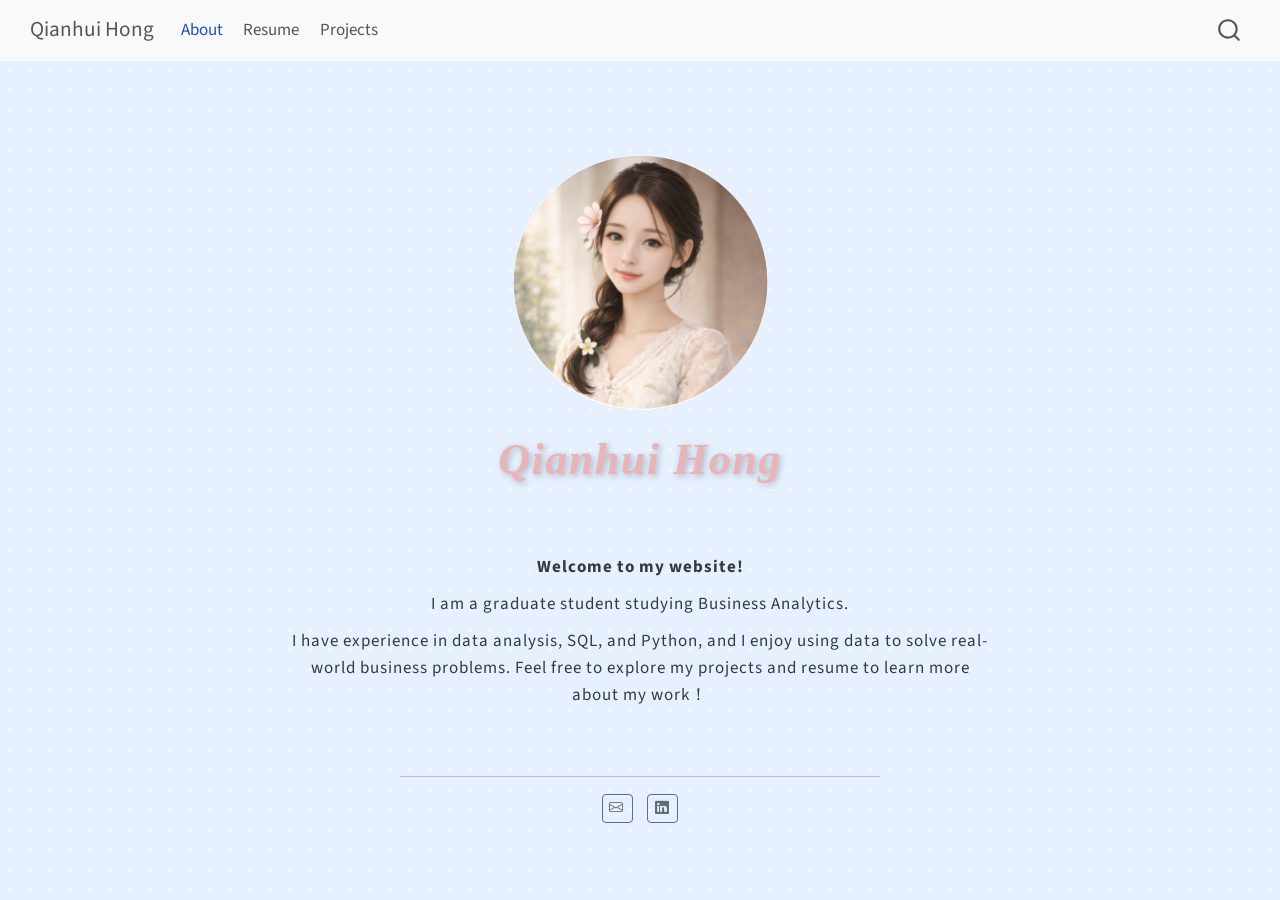
==== my website/docs/index.html @ 15caa0e6 "Add files via upload" ====
<!DOCTYPE html>
<html xmlns="http://www.w3.org/1999/xhtml" lang="en" xml:lang="en"><head>

<meta charset="utf-8">
<meta name="generator" content="quarto-1.9.36">

<meta name="viewport" content="width=device-width, initial-scale=1.0, user-scalable=yes">


<title>Qianhui Hong</title>
<style>
/* Default styles provided by pandoc.
** See https://pandoc.org/MANUAL.html#variables-for-html for config info.
*/
code{white-space: pre-wrap;}
span.smallcaps{font-variant: small-caps;}
div.columns{display: flex; gap: min(4vw, 1.5em);}
div.column{flex: auto; overflow-x: auto;}
div.hanging-indent{margin-left: 1.5em; text-indent: -1.5em;}
ul.task-list{list-style: none;}
ul.task-list li input[type="checkbox"] {
  width: 0.8em;
  margin: 0 0.8em 0.2em -1em; /* quarto-specific, see https://github.com/quarto-dev/quarto-cli/issues/4556 */ 
  vertical-align: middle;
}
</style>


<script src="site_libs/quarto-nav/quarto-nav.js"></script>
<script src="site_libs/quarto-nav/headroom.min.js"></script>
<script src="site_libs/clipboard/clipboard.min.js"></script>
<script src="site_libs/quarto-search/autocomplete.umd.js"></script>
<script src="site_libs/quarto-search/fuse.min.js"></script>
<script src="site_libs/quarto-search/quarto-search.js"></script>
<meta name="quarto:offset" content="./">
<script src="site_libs/quarto-html/quarto.js" type="module"></script>
<script src="site_libs/quarto-html/tabsets/tabsets.js" type="module"></script>
<script src="site_libs/quarto-html/popper.min.js"></script>
<script src="site_libs/quarto-html/tippy.umd.min.js"></script>
<link href="site_libs/quarto-html/tippy.css" rel="stylesheet">
<link href="site_libs/quarto-html/quarto-syntax-highlighting-845c23b38eaddc0f92fda52bfe77a8c8.css" rel="stylesheet" id="quarto-text-highlighting-styles">
<script src="site_libs/bootstrap/bootstrap.min.js"></script>
<link href="site_libs/bootstrap/bootstrap-icons.css" rel="stylesheet">
<link href="site_libs/bootstrap/bootstrap-158031087360bce0ff56dc785ce39e06.min.css" rel="stylesheet" append-hash="true" id="quarto-bootstrap" data-mode="light">
<script id="quarto-search-options" type="application/json">{
  "location": "navbar",
  "copy-button": false,
  "collapse-after": 3,
  "panel-placement": "end",
  "type": "overlay",
  "limit": 50,
  "keyboard-shortcut": [
    "f",
    "/",
    "s"
  ],
  "show-item-context": false,
  "language": {
    "search-no-results-text": "No results",
    "search-matching-documents-text": "matching documents",
    "search-copy-link-title": "Copy link to search",
    "search-hide-matches-text": "Hide additional matches",
    "search-more-match-text": "more match in this document",
    "search-more-matches-text": "more matches in this document",
    "search-clear-button-title": "Clear",
    "search-text-placeholder": "",
    "search-detached-cancel-button-title": "Cancel",
    "search-submit-button-title": "Submit",
    "search-label": "Search"
  }
}</script>


<link rel="stylesheet" href="styles.css">
</head>

<body class="nav-fixed fullcontent quarto-light">

<div id="quarto-search-results"></div>
  <header id="quarto-header" class="headroom fixed-top">
    <nav class="navbar navbar-expand-lg " data-bs-theme="dark">
      <div class="navbar-container container-fluid">
      <div class="navbar-brand-container mx-auto">
    <a class="navbar-brand" href="./index.html">
    <span class="navbar-title">Qianhui Hong</span>
    </a>
  </div>
            <div id="quarto-search" class="" title="Search"></div>
          <button class="navbar-toggler" type="button" data-bs-toggle="collapse" data-bs-target="#navbarCollapse" aria-controls="navbarCollapse" role="menu" aria-expanded="false" aria-label="Toggle navigation" onclick="if (window.quartoToggleHeadroom) { window.quartoToggleHeadroom(); }">
  <span class="navbar-toggler-icon"></span>
</button>
          <div class="collapse navbar-collapse" id="navbarCollapse">
            <ul class="navbar-nav navbar-nav-scroll me-auto">
  <li class="nav-item">
    <a class="nav-link active" href="./index.html" aria-current="page"> 
<span class="menu-text">About</span></a>
  </li>  
  <li class="nav-item">
    <a class="nav-link" href="./resume.html"> 
<span class="menu-text">Resume</span></a>
  </li>  
  <li class="nav-item">
    <a class="nav-link" href="./projects.html"> 
<span class="menu-text">Projects</span></a>
  </li>  
</ul>
          </div> <!-- /navcollapse -->
            <div class="quarto-navbar-tools">
</div>
      </div> <!-- /container-fluid -->
    </nav>
</header>
<!-- content -->
<div id="quarto-content" class="quarto-container page-columns page-rows-contents page-layout-article page-navbar">
<!-- sidebar -->
<!-- margin-sidebar -->
    
<!-- main -->
<div class="quarto-about-jolla">
  <img src="files/profile.jpg" class="about-image
  round " style="height: 15em; width: 15em;">
 <header id="title-block-header" class="quarto-title-block default">
<div class="quarto-title">
<h1 class="title">Qianhui Hong</h1>
</div>
<div class="quarto-title-meta">
  </div>
</header><main class="content" id="quarto-document-content">
<p><strong>Welcome to my website!</strong></p>
<p>I am a graduate student studying Business Analytics.</p>
<p>I have experience in data analysis, SQL, and Python, and I enjoy using data to solve real-world business problems. Feel free to explore my projects and resume to learn more about my work！</p>


</main> 
  <hr class="about-sep">
   <div class="about-links">
  <a href="mailto:q2hong@ucsd.edu" class="about-link" rel="" target="">
    <i class="bi bi-envelope"></i>
     <span class="about-link-text"></span>
  </a>
  <a href="https://www.linkedin.com/in/qianhui-hong-27161923a/" class="about-link" rel="" target="">
    <i class="bi bi-linkedin"></i>
     <span class="about-link-text"></span>
  </a>
</div>
</div>
 <!-- /main -->
<script id="quarto-html-after-body" type="application/javascript">
  window.document.addEventListener("DOMContentLoaded", function (event) {
    const isCodeAnnotation = (el) => {
      for (const clz of el.classList) {
        if (clz.startsWith('code-annotation-')) {                     
          return true;
        }
      }
      return false;
    }
    const onCopySuccess = function(e) {
      // button target
      const button = e.trigger;
      // don't keep focus
      button.blur();
      // flash "checked"
      button.classList.add('code-copy-button-checked');
      var currentTitle = button.getAttribute("title");
      button.setAttribute("title", "Copied!");
      let tooltip;
      if (window.bootstrap) {
        button.setAttribute("data-bs-toggle", "tooltip");
        button.setAttribute("data-bs-placement", "left");
        button.setAttribute("data-bs-title", "Copied!");
        tooltip = new bootstrap.Tooltip(button, 
          { trigger: "manual", 
            customClass: "code-copy-button-tooltip",
            offset: [0, -8]});
        tooltip.show();    
      }
      setTimeout(function() {
        if (tooltip) {
          tooltip.hide();
          button.removeAttribute("data-bs-title");
          button.removeAttribute("data-bs-toggle");
          button.removeAttribute("data-bs-placement");
        }
        button.setAttribute("title", currentTitle);
        button.classList.remove('code-copy-button-checked');
      }, 1000);
      // clear code selection
      e.clearSelection();
    }
    const getTextToCopy = function(trigger) {
      const outerScaffold = trigger.parentElement.cloneNode(true);
      const codeEl = outerScaffold.querySelector('code');
      for (const childEl of codeEl.children) {
        if (isCodeAnnotation(childEl)) {
          childEl.remove();
        }
      }
      return codeEl.innerText;
    }
    const clipboard = new window.ClipboardJS('.code-copy-button:not([data-in-quarto-modal])', {
      text: getTextToCopy
    });
    clipboard.on('success', onCopySuccess);
    if (window.document.getElementById('quarto-embedded-source-code-modal')) {
      const clipboardModal = new window.ClipboardJS('.code-copy-button[data-in-quarto-modal]', {
        text: getTextToCopy,
        container: window.document.getElementById('quarto-embedded-source-code-modal')
      });
      clipboardModal.on('success', onCopySuccess);
    }
      var localhostRegex = new RegExp(/^(?:http|https):\/\/localhost\:?[0-9]*\//);
      var mailtoRegex = new RegExp(/^mailto:/);
        var filterRegex = new RegExp('/' + window.location.host + '/');
      var isInternal = (href) => {
          return filterRegex.test(href) || localhostRegex.test(href) || mailtoRegex.test(href);
      }
      // Inspect non-navigation links and adorn them if external
     var links = window.document.querySelectorAll('a[href]:not(.nav-link):not(.navbar-brand):not(.toc-action):not(.sidebar-link):not(.sidebar-item-toggle):not(.pagination-link):not(.no-external):not([aria-hidden]):not(.dropdown-item):not(.quarto-navigation-tool):not(.about-link)');
      for (var i=0; i<links.length; i++) {
        const link = links[i];
        if (!isInternal(link.href)) {
          // undo the damage that might have been done by quarto-nav.js in the case of
          // links that we want to consider external
          if (link.dataset.originalHref !== undefined) {
            link.href = link.dataset.originalHref;
          }
        }
      }
    function tippyHover(el, contentFn, onTriggerFn, onUntriggerFn) {
      const config = {
        allowHTML: true,
        maxWidth: 500,
        delay: 100,
        arrow: false,
        appendTo: function(el) {
            return el.parentElement;
        },
        interactive: true,
        interactiveBorder: 10,
        theme: 'quarto',
        placement: 'bottom-start',
      };
      if (contentFn) {
        config.content = contentFn;
      }
      if (onTriggerFn) {
        config.onTrigger = onTriggerFn;
      }
      if (onUntriggerFn) {
        config.onUntrigger = onUntriggerFn;
      }
      window.tippy(el, config); 
    }
    const noterefs = window.document.querySelectorAll('a[role="doc-noteref"]');
    for (var i=0; i<noterefs.length; i++) {
      const ref = noterefs[i];
      tippyHover(ref, function() {
        // use id or data attribute instead here
        let href = ref.getAttribute('data-footnote-href') || ref.getAttribute('href');
        try { href = new URL(href).hash; } catch {}
        const id = href.replace(/^#\/?/, "");
        const note = window.document.getElementById(id);
        if (note) {
          return note.innerHTML;
        } else {
          return "";
        }
      });
    }
    const xrefs = window.document.querySelectorAll('a.quarto-xref');
    const processXRef = (id, note) => {
      // Strip column container classes
      const stripColumnClz = (el) => {
        el.classList.remove("page-full", "page-columns");
        if (el.children) {
          for (const child of el.children) {
            stripColumnClz(child);
          }
        }
      }
      stripColumnClz(note)
      if (id === null || id.startsWith('sec-')) {
        // Special case sections, only their first couple elements
        const container = document.createElement("div");
        if (note.children && note.children.length > 2) {
          container.appendChild(note.children[0].cloneNode(true));
          for (let i = 1; i < note.children.length; i++) {
            const child = note.children[i];
            if (child.tagName === "P" && child.innerText === "") {
              continue;
            } else {
              container.appendChild(child.cloneNode(true));
              break;
            }
          }
          if (window.Quarto?.typesetMath) {
            window.Quarto.typesetMath(container);
          }
          return container.innerHTML
        } else {
          if (window.Quarto?.typesetMath) {
            window.Quarto.typesetMath(note);
          }
          return note.innerHTML;
        }
      } else {
        // Remove any anchor links if they are present
        const anchorLink = note.querySelector('a.anchorjs-link');
        if (anchorLink) {
          anchorLink.remove();
        }
        if (window.Quarto?.typesetMath) {
          window.Quarto.typesetMath(note);
        }
        if (note.classList.contains("callout")) {
          return note.outerHTML;
        } else {
          return note.innerHTML;
        }
      }
    }
    for (var i=0; i<xrefs.length; i++) {
      const xref = xrefs[i];
      tippyHover(xref, undefined, function(instance) {
        instance.disable();
        let url = xref.getAttribute('href');
        let hash = undefined; 
        if (url.startsWith('#')) {
          hash = url;
        } else {
          try { hash = new URL(url).hash; } catch {}
        }
        if (hash) {
          const id = hash.replace(/^#\/?/, "");
          const note = window.document.getElementById(id);
          if (note !== null) {
            try {
              const html = processXRef(id, note.cloneNode(true));
              instance.setContent(html);
            } finally {
              instance.enable();
              instance.show();
            }
          } else {
            // See if we can fetch this
            fetch(url.split('#')[0])
            .then(res => res.text())
            .then(html => {
              const parser = new DOMParser();
              const htmlDoc = parser.parseFromString(html, "text/html");
              const note = htmlDoc.getElementById(id);
              if (note !== null) {
                const html = processXRef(id, note);
                instance.setContent(html);
              } 
            }).finally(() => {
              instance.enable();
              instance.show();
            });
          }
        } else {
          // See if we can fetch a full url (with no hash to target)
          // This is a special case and we should probably do some content thinning / targeting
          fetch(url)
          .then(res => res.text())
          .then(html => {
            const parser = new DOMParser();
            const htmlDoc = parser.parseFromString(html, "text/html");
            const note = htmlDoc.querySelector('main.content');
            if (note !== null) {
              // This should only happen for chapter cross references
              // (since there is no id in the URL)
              // remove the first header
              if (note.children.length > 0 && note.children[0].tagName === "HEADER") {
                note.children[0].remove();
              }
              const html = processXRef(null, note);
              instance.setContent(html);
            } 
          }).finally(() => {
            instance.enable();
            instance.show();
          });
        }
      }, function(instance) {
      });
    }
        let selectedAnnoteEl;
        const selectorForAnnotation = ( cell, annotation) => {
          let cellAttr = 'data-code-cell="' + cell + '"';
          let lineAttr = 'data-code-annotation="' +  annotation + '"';
          const selector = 'span[' + cellAttr + '][' + lineAttr + ']';
          return selector;
        }
        const selectCodeLines = (annoteEl) => {
          const doc = window.document;
          const targetCell = annoteEl.getAttribute("data-target-cell");
          const targetAnnotation = annoteEl.getAttribute("data-target-annotation");
          const annoteSpan = window.document.querySelector(selectorForAnnotation(targetCell, targetAnnotation));
          const lines = annoteSpan.getAttribute("data-code-lines").split(",");
          const lineIds = lines.map((line) => {
            return targetCell + "-" + line;
          })
          let top = null;
          let height = null;
          let parent = null;
          if (lineIds.length > 0) {
              //compute the position of the single el (top and bottom and make a div)
              const el = window.document.getElementById(lineIds[0]);
              top = el.offsetTop;
              height = el.offsetHeight;
              parent = el.parentElement.parentElement;
            if (lineIds.length > 1) {
              const lastEl = window.document.getElementById(lineIds[lineIds.length - 1]);
              const bottom = lastEl.offsetTop + lastEl.offsetHeight;
              height = bottom - top;
            }
            if (top !== null && height !== null && parent !== null) {
              // cook up a div (if necessary) and position it 
              let div = window.document.getElementById("code-annotation-line-highlight");
              if (div === null) {
                div = window.document.createElement("div");
                div.setAttribute("id", "code-annotation-line-highlight");
                div.style.position = 'absolute';
                parent.appendChild(div);
              }
              div.style.top = top - 2 + "px";
              div.style.height = height + 4 + "px";
              div.style.left = 0;
              let gutterDiv = window.document.getElementById("code-annotation-line-highlight-gutter");
              if (gutterDiv === null) {
                gutterDiv = window.document.createElement("div");
                gutterDiv.setAttribute("id", "code-annotation-line-highlight-gutter");
                gutterDiv.style.position = 'absolute';
                const codeCell = window.document.getElementById(targetCell);
                const gutter = codeCell.querySelector('.code-annotation-gutter');
                gutter.appendChild(gutterDiv);
              }
              gutterDiv.style.top = top - 2 + "px";
              gutterDiv.style.height = height + 4 + "px";
            }
            selectedAnnoteEl = annoteEl;
          }
        };
        const unselectCodeLines = () => {
          const elementsIds = ["code-annotation-line-highlight", "code-annotation-line-highlight-gutter"];
          elementsIds.forEach((elId) => {
            const div = window.document.getElementById(elId);
            if (div) {
              div.remove();
            }
          });
          selectedAnnoteEl = undefined;
        };
          // Handle positioning of the toggle
      window.addEventListener(
        "resize",
        throttle(() => {
          elRect = undefined;
          if (selectedAnnoteEl) {
            selectCodeLines(selectedAnnoteEl);
          }
        }, 10)
      );
      function throttle(fn, ms) {
      let throttle = false;
      let timer;
        return (...args) => {
          if(!throttle) { // first call gets through
              fn.apply(this, args);
              throttle = true;
          } else { // all the others get throttled
              if(timer) clearTimeout(timer); // cancel #2
              timer = setTimeout(() => {
                fn.apply(this, args);
                timer = throttle = false;
              }, ms);
          }
        };
      }
        // Attach click handler to the DT
        const annoteDls = window.document.querySelectorAll('dt[data-target-cell]');
        for (const annoteDlNode of annoteDls) {
          annoteDlNode.addEventListener('click', (event) => {
            const clickedEl = event.target;
            if (clickedEl !== selectedAnnoteEl) {
              unselectCodeLines();
              const activeEl = window.document.querySelector('dt[data-target-cell].code-annotation-active');
              if (activeEl) {
                activeEl.classList.remove('code-annotation-active');
              }
              selectCodeLines(clickedEl);
              clickedEl.classList.add('code-annotation-active');
            } else {
              // Unselect the line
              unselectCodeLines();
              clickedEl.classList.remove('code-annotation-active');
            }
          });
        }
    const findCites = (el) => {
      const parentEl = el.parentElement;
      if (parentEl) {
        const cites = parentEl.dataset.cites;
        if (cites) {
          return {
            el,
            cites: cites.split(' ')
          };
        } else {
          return findCites(el.parentElement)
        }
      } else {
        return undefined;
      }
    };
    var bibliorefs = window.document.querySelectorAll('a[role="doc-biblioref"]');
    for (var i=0; i<bibliorefs.length; i++) {
      const ref = bibliorefs[i];
      const citeInfo = findCites(ref);
      if (citeInfo) {
        tippyHover(citeInfo.el, function() {
          var popup = window.document.createElement('div');
          citeInfo.cites.forEach(function(cite) {
            var citeDiv = window.document.createElement('div');
            citeDiv.classList.add('hanging-indent');
            citeDiv.classList.add('csl-entry');
            var biblioDiv = window.document.getElementById('ref-' + cite);
            if (biblioDiv) {
              citeDiv.innerHTML = biblioDiv.innerHTML;
            }
            popup.appendChild(citeDiv);
          });
          return popup.innerHTML;
        });
      }
    }
  });
  </script>
</div> <!-- /content -->




</body></html>
---- my website/docs/site_libs/quarto-html/tippy.css ----
.tippy-box[data-animation=fade][data-state=hidden]{opacity:0}[data-tippy-root]{max-width:calc(100vw - 10px)}.tippy-box{position:relative;background-color:#333;color:#fff;border-radius:4px;font-size:14px;line-height:1.4;white-space:normal;outline:0;transition-property:transform,visibility,opacity}.tippy-box[data-placement^=top]>.tippy-arrow{bottom:0}.tippy-box[data-placement^=top]>.tippy-arrow:before{bottom:-7px;left:0;border-width:8px 8px 0;border-top-color:initial;transform-origin:center top}.tippy-box[data-placement^=bottom]>.tippy-arrow{top:0}.tippy-box[data-placement^=bottom]>.tippy-arrow:before{top:-7px;left:0;border-width:0 8px 8px;border-bottom-color:initial;transform-origin:center bottom}.tippy-box[data-placement^=left]>.tippy-arrow{right:0}.tippy-box[data-placement^=left]>.tippy-arrow:before{border-width:8px 0 8px 8px;border-left-color:initial;right:-7px;transform-origin:center left}.tippy-box[data-placement^=right]>.tippy-arrow{left:0}.tippy-box[data-placement^=right]>.tippy-arrow:before{left:-7px;border-width:8px 8px 8px 0;border-right-color:initial;transform-origin:center right}.tippy-box[data-inertia][data-state=visible]{transition-timing-function:cubic-bezier(.54,1.5,.38,1.11)}.tippy-arrow{width:16px;height:16px;color:#333}.tippy-arrow:before{content:"";position:absolute;border-color:transparent;border-style:solid}.tippy-content{position:relative;padding:5px 9px;z-index:1}
---- my website/docs/site_libs/quarto-html/quarto-syntax-highlighting-845c23b38eaddc0f92fda52bfe77a8c8.css ----
/* quarto syntax highlight colors */
:root {
  --quarto-hl-ot-color: #003B4F;
  --quarto-hl-at-color: #657422;
  --quarto-hl-ss-color: #20794D;
  --quarto-hl-an-color: #5E5E5E;
  --quarto-hl-fu-color: #4758AB;
  --quarto-hl-st-color: #20794D;
  --quarto-hl-cf-color: #003B4F;
  --quarto-hl-op-color: #5E5E5E;
  --quarto-hl-er-color: #AD0000;
  --quarto-hl-bn-color: #AD0000;
  --quarto-hl-al-color: #AD0000;
  --quarto-hl-va-color: #111111;
  --quarto-hl-bu-color: inherit;
  --quarto-hl-ex-color: inherit;
  --quarto-hl-pp-color: #AD0000;
  --quarto-hl-in-color: #5E5E5E;
  --quarto-hl-vs-color: #20794D;
  --quarto-hl-wa-color: #5E5E5E;
  --quarto-hl-do-color: #5E5E5E;
  --quarto-hl-im-color: #00769E;
  --quarto-hl-ch-color: #20794D;
  --quarto-hl-dt-color: #AD0000;
  --quarto-hl-fl-color: #AD0000;
  --quarto-hl-co-color: #5E5E5E;
  --quarto-hl-cv-color: #5E5E5E;
  --quarto-hl-cn-color: #8f5902;
  --quarto-hl-sc-color: #5E5E5E;
  --quarto-hl-dv-color: #AD0000;
  --quarto-hl-kw-color: #003B4F;
}

/* other quarto variables */
:root {
  --quarto-font-monospace: SFMono-Regular, Menlo, Monaco, Consolas, "Liberation Mono", "Courier New", monospace;
}

/* syntax highlight based on Pandoc's rules */
pre > code.sourceCode > span {
  color: #003B4F;
}

code.sourceCode > span {
  color: #003B4F;
}

div.sourceCode,
div.sourceCode pre.sourceCode {
  color: #003B4F;
}

/* Normal */
code span {
  color: #003B4F;
}

/* Alert */
code span.al {
  color: #AD0000;
  font-style: inherit;
}

/* Annotation */
code span.an {
  color: #5E5E5E;
  font-style: inherit;
}

/* Attribute */
code span.at {
  color: #657422;
  font-style: inherit;
}

/* BaseN */
code span.bn {
  color: #AD0000;
  font-style: inherit;
}

/* BuiltIn */
code span.bu {
  font-style: inherit;
}

/* ControlFlow */
code span.cf {
  color: #003B4F;
  font-weight: bold;
  font-style: inherit;
}

/* Char */
code span.ch {
  color: #20794D;
  font-style: inherit;
}

/* Constant */
code span.cn {
  color: #8f5902;
  font-style: inherit;
}

/* Comment */
code span.co {
  color: #5E5E5E;
  font-style: inherit;
}

/* CommentVar */
code span.cv {
  color: #5E5E5E;
  font-style: italic;
}

/* Documentation */
code span.do {
  color: #5E5E5E;
  font-style: italic;
}

/* DataType */
code span.dt {
  color: #AD0000;
  font-style: inherit;
}

/* DecVal */
code span.dv {
  color: #AD0000;
  font-style: inherit;
}

/* Error */
code span.er {
  color: #AD0000;
  font-style: inherit;
}

/* Extension */
code span.ex {
  font-style: inherit;
}

/* Float */
code span.fl {
  color: #AD0000;
  font-style: inherit;
}

/* Function */
code span.fu {
  color: #4758AB;
  font-style: inherit;
}

/* Import */
code span.im {
  color: #00769E;
  font-style: inherit;
}

/* Information */
code span.in {
  color: #5E5E5E;
  font-style: inherit;
}

/* Keyword */
code span.kw {
  color: #003B4F;
  font-weight: bold;
  font-style: inherit;
}

/* Operator */
code span.op {
  color: #5E5E5E;
  font-style: inherit;
}

/* Other */
code span.ot {
  color: #003B4F;
  font-style: inherit;
}

/* Preprocessor */
code span.pp {
  color: #AD0000;
  font-style: inherit;
}

/* SpecialChar */
code span.sc {
  color: #5E5E5E;
  font-style: inherit;
}

/* SpecialString */
code span.ss {
  color: #20794D;
  font-style: inherit;
}

/* String */
code span.st {
  color: #20794D;
  font-style: inherit;
}

/* Variable */
code span.va {
  color: #111111;
  font-style: inherit;
}

/* VerbatimString */
code span.vs {
  color: #20794D;
  font-style: inherit;
}

/* Warning */
code span.wa {
  color: #5E5E5E;
  font-style: italic;
}

.prevent-inlining {
  content: "</";
}

/*# sourceMappingURL=ac89f0bb514bba72461919f78549e31c.css.map */
---- my website/docs/styles.css ----
/* css styles */

body {
  background-color: #e6f0ff;

  background-image: radial-gradient(white 1.5px, transparent 1.5px);

  background-size: 20px 20px;
}

h1 {
  font-family: "Georgia", serif;
  font-size: 44px;
  color: #e8b4b8;
  font-style: italic;
  text-align: center;
  letter-spacing: 1.5px;
  text-shadow: 2px 2px 6px rgba(0, 0, 0, 0.25);
}

h2 {
  text-align: center;
  color: #1e3a8a;
}

main {
  max-width: 900px;
  margin: auto;
}

.quarto-grid-item {
  background: white;
  border-radius: 12px;
  padding: 20px;
  box-shadow: 0 6px 15px rgba(0,0,0,0.1);
}

p {
  letter-spacing: 1px;
  line-height: 1.6;
  text-align: center;
  max-width: 700px;
  margin: 10px auto;
}
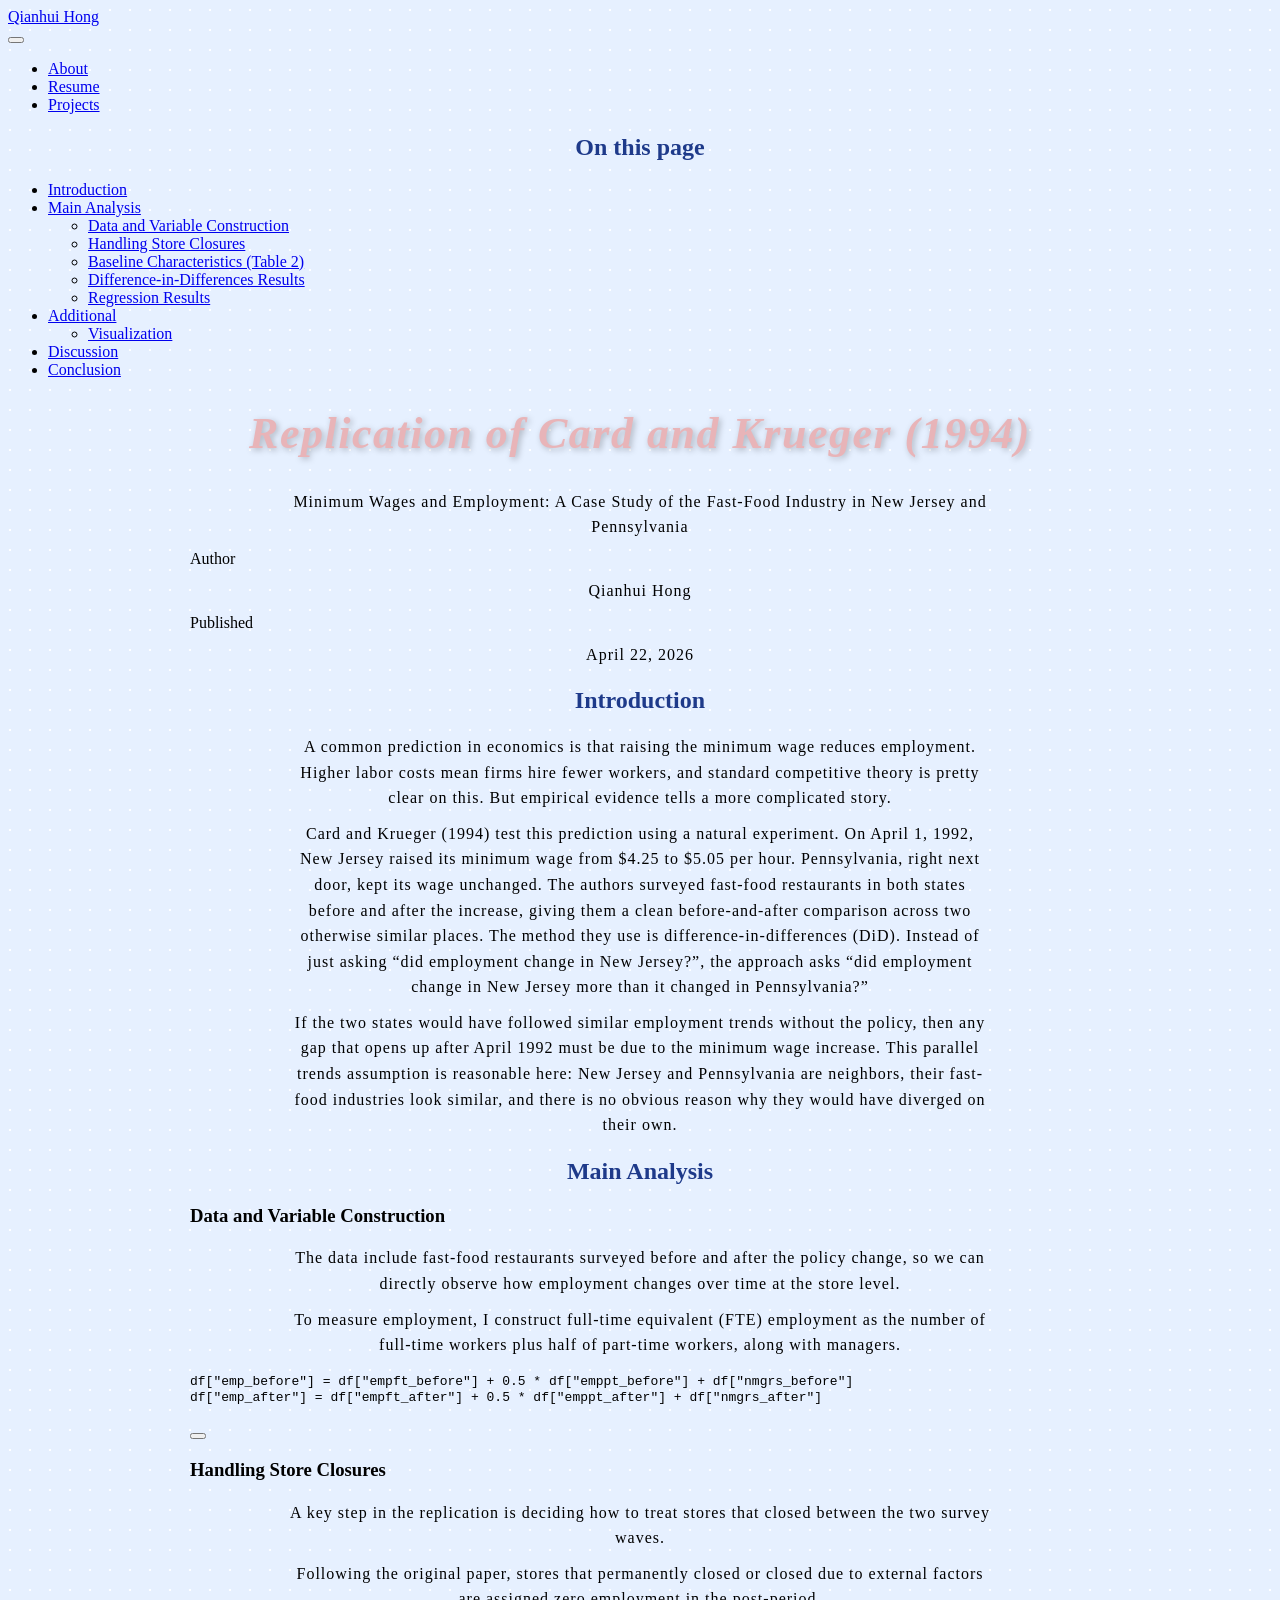
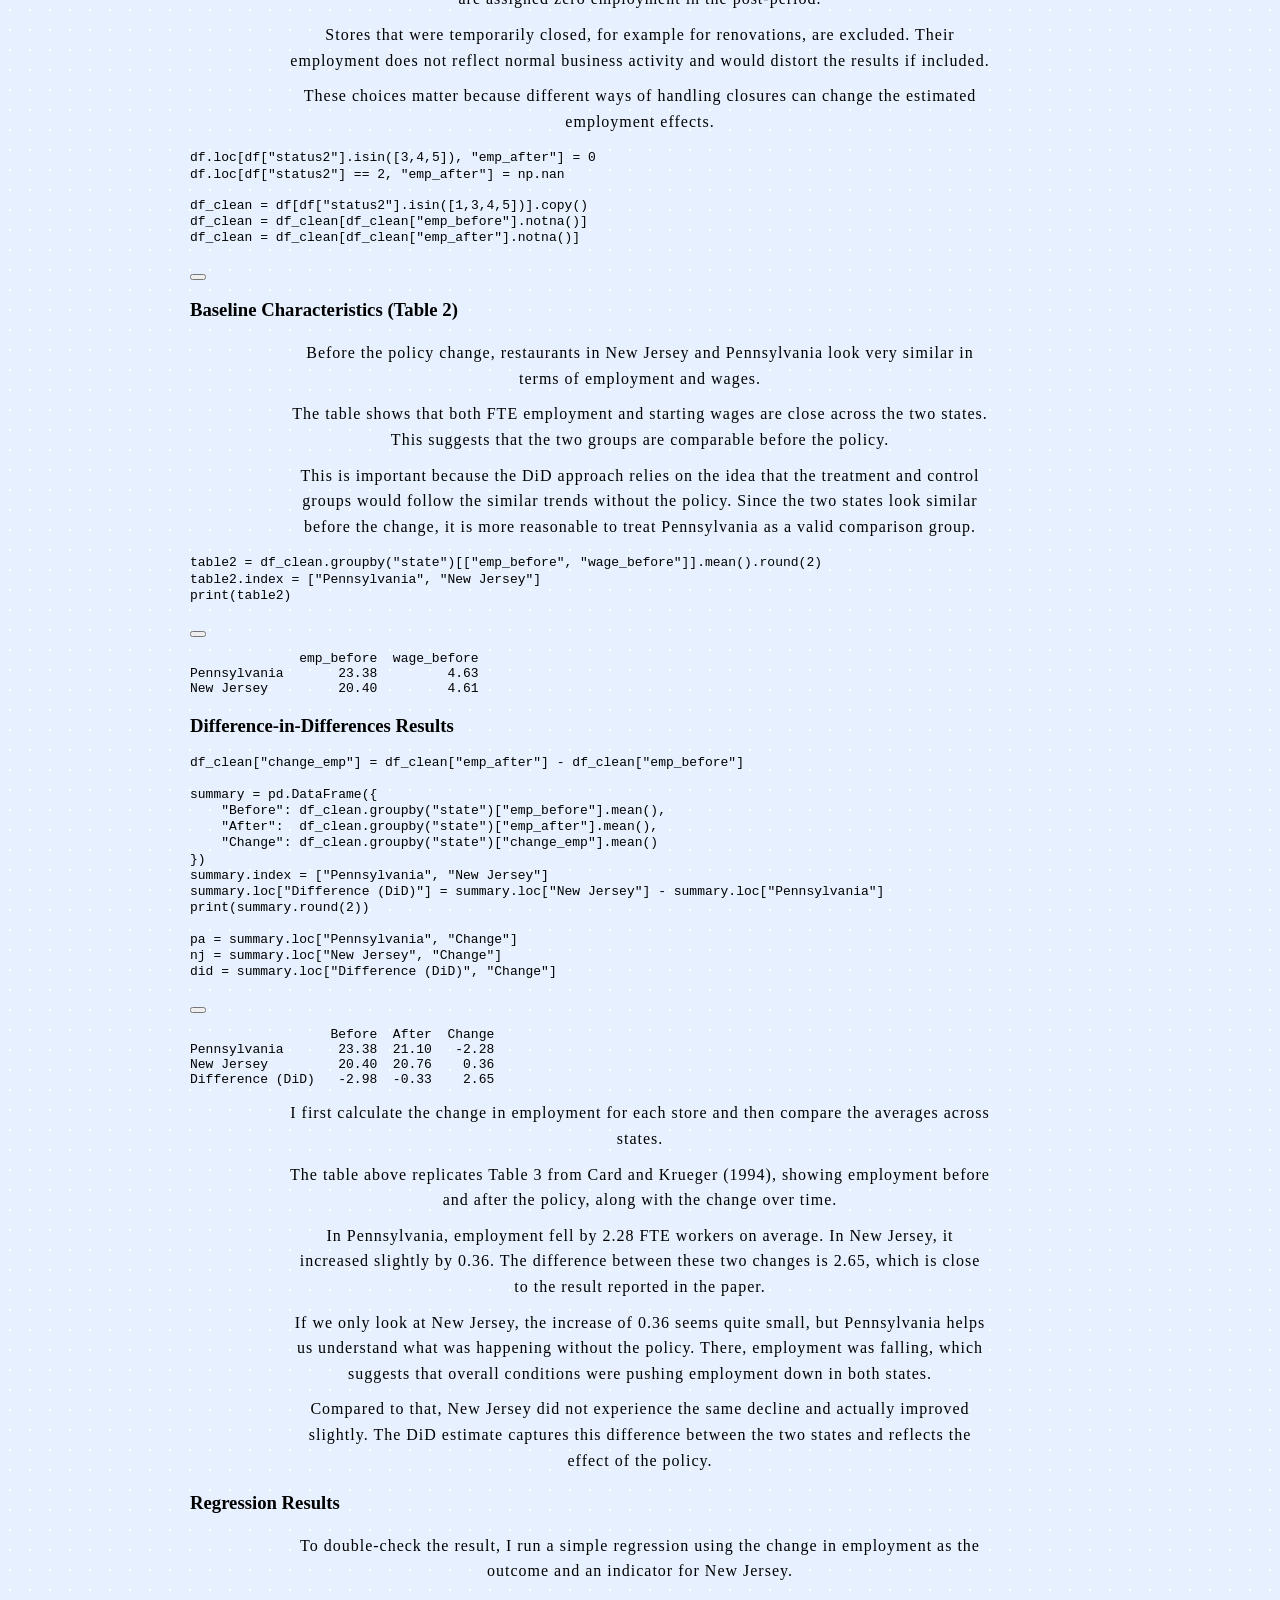
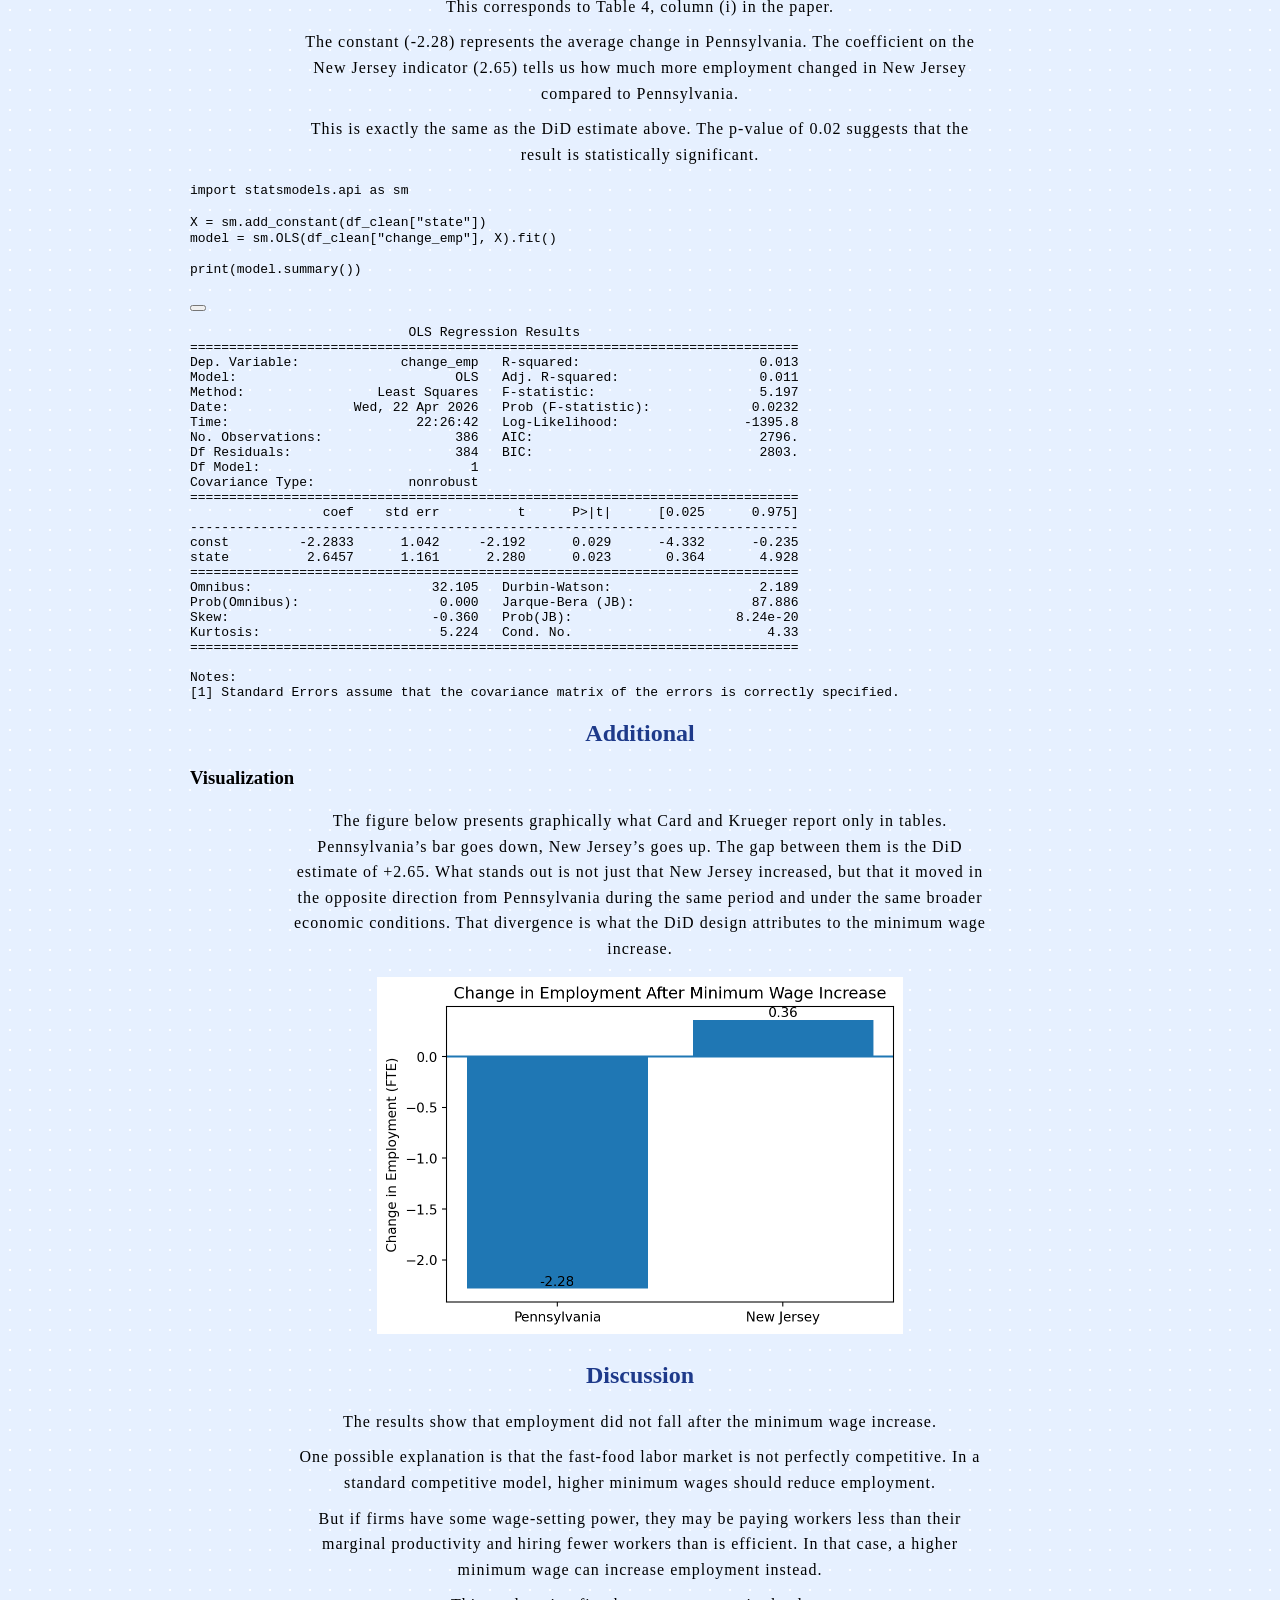
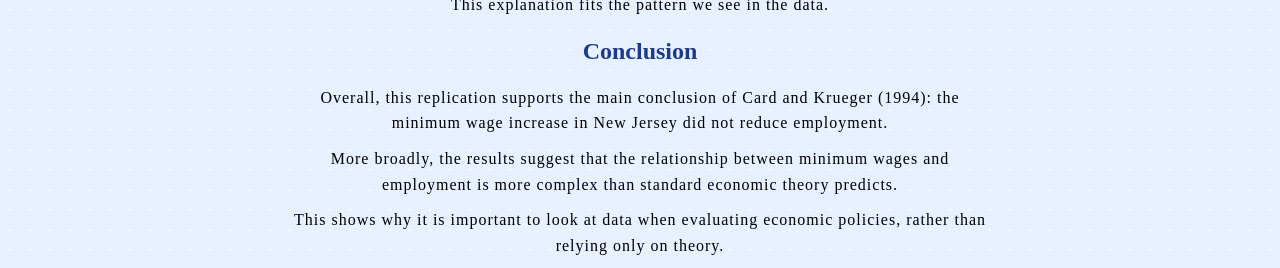
==== commit a86d4288: "Add files via upload" ====
--- a/my website/docs/index.html
+++ b/my website/docs/index.html
@@ -6,8 +6,10 @@
 
 <meta name="viewport" content="width=device-width, initial-scale=1.0, user-scalable=yes">
 
-
-<title>Qianhui Hong</title>
+<meta name="author" content="Qianhui Hong">
+<meta name="dcterms.date" content="2026-04-22">
+
+<title>Replication of Card and Krueger (1994) – Qianhui Hong</title>
 <style>
 /* Default styles provided by pandoc.
 ** See https://pandoc.org/MANUAL.html#variables-for-html for config info.
@@ -23,25 +25,61 @@
   margin: 0 0.8em 0.2em -1em; /* quarto-specific, see https://github.com/quarto-dev/quarto-cli/issues/4556 */ 
   vertical-align: middle;
 }
+/* CSS for syntax highlighting */
+html { -webkit-text-size-adjust: 100%; }
+pre > code.sourceCode { white-space: pre; position: relative; }
+pre > code.sourceCode > span { display: inline-block; line-height: 1.25; }
+pre > code.sourceCode > span:empty { height: 1.2em; }
+.sourceCode { overflow: visible; }
+code.sourceCode > span { color: inherit; text-decoration: inherit; }
+div.sourceCode { margin: 1em 0; }
+pre.sourceCode { margin: 0; }
+@media screen {
+div.sourceCode { overflow: auto; }
+}
+@media print {
+pre > code.sourceCode { white-space: pre-wrap; }
+pre > code.sourceCode > span { text-indent: -5em; padding-left: 5em; }
+}
+pre.numberSource code
+  { counter-reset: source-line 0; }
+pre.numberSource code > span
+  { position: relative; left: -4em; counter-increment: source-line; }
+pre.numberSource code > span > a:first-child::before
+  { content: counter(source-line);
+    position: relative; left: -1em; text-align: right; vertical-align: baseline;
+    border: none; display: inline-block;
+    -webkit-touch-callout: none; -webkit-user-select: none;
+    -khtml-user-select: none; -moz-user-select: none;
+    -ms-user-select: none; user-select: none;
+    padding: 0 4px; width: 4em;
+  }
+pre.numberSource { margin-left: 3em;  padding-left: 4px; }
+div.sourceCode
+  {   }
+@media screen {
+pre > code.sourceCode > span > a:first-child::before { text-decoration: underline; }
+}
 </style>
 
 
-<script src="site_libs/quarto-nav/quarto-nav.js"></script>
-<script src="site_libs/quarto-nav/headroom.min.js"></script>
-<script src="site_libs/clipboard/clipboard.min.js"></script>
-<script src="site_libs/quarto-search/autocomplete.umd.js"></script>
-<script src="site_libs/quarto-search/fuse.min.js"></script>
-<script src="site_libs/quarto-search/quarto-search.js"></script>
-<meta name="quarto:offset" content="./">
-<script src="site_libs/quarto-html/quarto.js" type="module"></script>
-<script src="site_libs/quarto-html/tabsets/tabsets.js" type="module"></script>
-<script src="site_libs/quarto-html/popper.min.js"></script>
-<script src="site_libs/quarto-html/tippy.umd.min.js"></script>
-<link href="site_libs/quarto-html/tippy.css" rel="stylesheet">
-<link href="site_libs/quarto-html/quarto-syntax-highlighting-845c23b38eaddc0f92fda52bfe77a8c8.css" rel="stylesheet" id="quarto-text-highlighting-styles">
-<script src="site_libs/bootstrap/bootstrap.min.js"></script>
-<link href="site_libs/bootstrap/bootstrap-icons.css" rel="stylesheet">
-<link href="site_libs/bootstrap/bootstrap-158031087360bce0ff56dc785ce39e06.min.css" rel="stylesheet" append-hash="true" id="quarto-bootstrap" data-mode="light">
+<script src="../../site_libs/quarto-nav/quarto-nav.js"></script>
+<script src="../../site_libs/quarto-nav/headroom.min.js"></script>
+<script src="../../site_libs/clipboard/clipboard.min.js"></script>
+<script src="../../site_libs/quarto-search/autocomplete.umd.js"></script>
+<script src="../../site_libs/quarto-search/fuse.min.js"></script>
+<script src="../../site_libs/quarto-search/quarto-search.js"></script>
+<meta name="quarto:offset" content="../../">
+<script src="../../site_libs/quarto-html/quarto.js" type="module"></script>
+<script src="../../site_libs/quarto-html/tabsets/tabsets.js" type="module"></script>
+<script src="../../site_libs/quarto-html/popper.min.js"></script>
+<script src="../../site_libs/quarto-html/tippy.umd.min.js"></script>
+<script src="../../site_libs/quarto-html/anchor.min.js"></script>
+<link href="../../site_libs/quarto-html/tippy.css" rel="stylesheet">
+<link href="../../site_libs/quarto-html/quarto-syntax-highlighting-845c23b38eaddc0f92fda52bfe77a8c8.css" rel="stylesheet" id="quarto-text-highlighting-styles">
+<script src="../../site_libs/bootstrap/bootstrap.min.js"></script>
+<link href="../../site_libs/bootstrap/bootstrap-icons.css" rel="stylesheet">
+<link href="../../site_libs/bootstrap/bootstrap-158031087360bce0ff56dc785ce39e06.min.css" rel="stylesheet" append-hash="true" id="quarto-bootstrap" data-mode="light">
 <script id="quarto-search-options" type="application/json">{
   "location": "navbar",
   "copy-button": false,
@@ -71,17 +109,17 @@
 }</script>
 
 
-<link rel="stylesheet" href="styles.css">
+<link rel="stylesheet" href="../../styles.css">
 </head>
 
-<body class="nav-fixed fullcontent quarto-light">
+<body class="nav-fixed quarto-light">
 
 <div id="quarto-search-results"></div>
   <header id="quarto-header" class="headroom fixed-top">
     <nav class="navbar navbar-expand-lg " data-bs-theme="dark">
       <div class="navbar-container container-fluid">
       <div class="navbar-brand-container mx-auto">
-    <a class="navbar-brand" href="./index.html">
+    <a class="navbar-brand" href="../../index.html">
     <span class="navbar-title">Qianhui Hong</span>
     </a>
   </div>
@@ -92,15 +130,15 @@
           <div class="collapse navbar-collapse" id="navbarCollapse">
             <ul class="navbar-nav navbar-nav-scroll me-auto">
   <li class="nav-item">
-    <a class="nav-link active" href="./index.html" aria-current="page"> 
+    <a class="nav-link" href="../../index.html"> 
 <span class="menu-text">About</span></a>
   </li>  
   <li class="nav-item">
-    <a class="nav-link" href="./resume.html"> 
+    <a class="nav-link" href="../../resume.html"> 
 <span class="menu-text">Resume</span></a>
   </li>  
   <li class="nav-item">
-    <a class="nav-link" href="./projects.html"> 
+    <a class="nav-link" href="../../projects.html"> 
 <span class="menu-text">Projects</span></a>
   </li>  
 </ul>
@@ -114,39 +152,227 @@
 <div id="quarto-content" class="quarto-container page-columns page-rows-contents page-layout-article page-navbar">
 <!-- sidebar -->
 <!-- margin-sidebar -->
+    <div id="quarto-margin-sidebar" class="sidebar margin-sidebar">
+        <nav id="TOC" role="doc-toc" class="toc-active">
+    <h2 id="toc-title">On this page</h2>
+   
+  <ul>
+  <li><a href="#introduction" id="toc-introduction" class="nav-link active" data-scroll-target="#introduction">Introduction</a></li>
+  <li><a href="#main-analysis" id="toc-main-analysis" class="nav-link" data-scroll-target="#main-analysis">Main Analysis</a>
+  <ul class="collapse">
+  <li><a href="#data-and-variable-construction" id="toc-data-and-variable-construction" class="nav-link" data-scroll-target="#data-and-variable-construction">Data and Variable Construction</a></li>
+  <li><a href="#handling-store-closures" id="toc-handling-store-closures" class="nav-link" data-scroll-target="#handling-store-closures">Handling Store Closures</a></li>
+  <li><a href="#baseline-characteristics-table-2" id="toc-baseline-characteristics-table-2" class="nav-link" data-scroll-target="#baseline-characteristics-table-2">Baseline Characteristics (Table 2)</a></li>
+  <li><a href="#difference-in-differences-results" id="toc-difference-in-differences-results" class="nav-link" data-scroll-target="#difference-in-differences-results">Difference-in-Differences Results</a></li>
+  <li><a href="#regression-results" id="toc-regression-results" class="nav-link" data-scroll-target="#regression-results">Regression Results</a></li>
+  </ul></li>
+  <li><a href="#additional" id="toc-additional" class="nav-link" data-scroll-target="#additional">Additional</a>
+  <ul class="collapse">
+  <li><a href="#visualization" id="toc-visualization" class="nav-link" data-scroll-target="#visualization">Visualization</a></li>
+  </ul></li>
+  <li><a href="#discussion" id="toc-discussion" class="nav-link" data-scroll-target="#discussion">Discussion</a></li>
+  <li><a href="#conclusion" id="toc-conclusion" class="nav-link" data-scroll-target="#conclusion">Conclusion</a></li>
+  </ul>
+</nav>
+    </div>
+<!-- main -->
+<main class="content" id="quarto-document-content">
+
+<header id="title-block-header" class="quarto-title-block default">
+<div class="quarto-title">
+<h1 class="title">Replication of Card and Krueger (1994)</h1>
+<p class="subtitle lead">Minimum Wages and Employment: A Case Study of the Fast-Food Industry in New Jersey and Pennsylvania</p>
+</div>
+
+
+
+<div class="quarto-title-meta">
+
+    <div>
+    <div class="quarto-title-meta-heading">Author</div>
+    <div class="quarto-title-meta-contents">
+             <p>Qianhui Hong </p>
+          </div>
+  </div>
     
-<!-- main -->
-<div class="quarto-about-jolla">
-  <img src="files/profile.jpg" class="about-image
-  round " style="height: 15em; width: 15em;">
- <header id="title-block-header" class="quarto-title-block default">
-<div class="quarto-title">
-<h1 class="title">Qianhui Hong</h1>
-</div>
-<div class="quarto-title-meta">
+    <div>
+    <div class="quarto-title-meta-heading">Published</div>
+    <div class="quarto-title-meta-contents">
+      <p class="date">April 22, 2026</p>
+    </div>
   </div>
-</header><main class="content" id="quarto-document-content">
-<p><strong>Welcome to my website!</strong></p>
-<p>I am a graduate student studying Business Analytics.</p>
-<p>I have experience in data analysis, SQL, and Python, and I enjoy using data to solve real-world business problems. Feel free to explore my projects and resume to learn more about my work！</p>
-
-
-</main> 
-  <hr class="about-sep">
-   <div class="about-links">
-  <a href="mailto:q2hong@ucsd.edu" class="about-link" rel="" target="">
-    <i class="bi bi-envelope"></i>
-     <span class="about-link-text"></span>
-  </a>
-  <a href="https://www.linkedin.com/in/qianhui-hong-27161923a/" class="about-link" rel="" target="">
-    <i class="bi bi-linkedin"></i>
-     <span class="about-link-text"></span>
-  </a>
-</div>
-</div>
- <!-- /main -->
+  
+    
+  </div>
+  
+
+
+</header>
+
+
+<section id="introduction" class="level2">
+<h2 class="anchored" data-anchor-id="introduction">Introduction</h2>
+<p>A common prediction in economics is that raising the minimum wage reduces employment. Higher labor costs mean firms hire fewer workers, and standard competitive theory is pretty clear on this. But empirical evidence tells a more complicated story.</p>
+<p>Card and Krueger (1994) test this prediction using a natural experiment. On April 1, 1992, New Jersey raised its minimum wage from $4.25 to $5.05 per hour. Pennsylvania, right next door, kept its wage unchanged. The authors surveyed fast-food restaurants in both states before and after the increase, giving them a clean before-and-after comparison across two otherwise similar places. The method they use is difference-in-differences (DiD). Instead of just asking “did employment change in New Jersey?”, the approach asks “did employment change in New Jersey more than it changed in Pennsylvania?”</p>
+<p>If the two states would have followed similar employment trends without the policy, then any gap that opens up after April 1992 must be due to the minimum wage increase. This parallel trends assumption is reasonable here: New Jersey and Pennsylvania are neighbors, their fast-food industries look similar, and there is no obvious reason why they would have diverged on their own.</p>
+</section>
+<section id="main-analysis" class="level2">
+<h2 class="anchored" data-anchor-id="main-analysis">Main Analysis</h2>
+<section id="data-and-variable-construction" class="level3">
+<h3 class="anchored" data-anchor-id="data-and-variable-construction">Data and Variable Construction</h3>
+<p>The data include fast-food restaurants surveyed before and after the policy change, so we can directly observe how employment changes over time at the store level.</p>
+<p>To measure employment, I construct full-time equivalent (FTE) employment as the number of full-time workers plus half of part-time workers, along with managers.</p>
+<div id="88941071" class="cell" data-execution_count="2">
+<div class="code-copy-outer-scaffold"><div class="sourceCode cell-code" id="cb1"><pre class="sourceCode python code-with-copy"><code class="sourceCode python"><span id="cb1-1"><a href="#cb1-1" aria-hidden="true" tabindex="-1"></a>df[<span class="st">"emp_before"</span>] <span class="op">=</span> df[<span class="st">"empft_before"</span>] <span class="op">+</span> <span class="fl">0.5</span> <span class="op">*</span> df[<span class="st">"emppt_before"</span>] <span class="op">+</span> df[<span class="st">"nmgrs_before"</span>]</span>
+<span id="cb1-2"><a href="#cb1-2" aria-hidden="true" tabindex="-1"></a>df[<span class="st">"emp_after"</span>] <span class="op">=</span> df[<span class="st">"empft_after"</span>] <span class="op">+</span> <span class="fl">0.5</span> <span class="op">*</span> df[<span class="st">"emppt_after"</span>] <span class="op">+</span> df[<span class="st">"nmgrs_after"</span>]</span></code></pre></div><button title="Copy to Clipboard" class="code-copy-button"><i class="bi"></i></button></div>
+</div>
+</section>
+<section id="handling-store-closures" class="level3">
+<h3 class="anchored" data-anchor-id="handling-store-closures">Handling Store Closures</h3>
+<p>A key step in the replication is deciding how to treat stores that closed between the two survey waves.</p>
+<p>Following the original paper, stores that permanently closed or closed due to external factors are assigned zero employment in the post-period.</p>
+<p>Stores that were temporarily closed, for example for renovations, are excluded. Their employment does not reflect normal business activity and would distort the results if included.</p>
+<p>These choices matter because different ways of handling closures can change the estimated employment effects.</p>
+<div id="61ea5ebc" class="cell" data-execution_count="3">
+<div class="code-copy-outer-scaffold"><div class="sourceCode cell-code" id="cb2"><pre class="sourceCode python code-with-copy"><code class="sourceCode python"><span id="cb2-1"><a href="#cb2-1" aria-hidden="true" tabindex="-1"></a>df.loc[df[<span class="st">"status2"</span>].isin([<span class="dv">3</span>,<span class="dv">4</span>,<span class="dv">5</span>]), <span class="st">"emp_after"</span>] <span class="op">=</span> <span class="dv">0</span></span>
+<span id="cb2-2"><a href="#cb2-2" aria-hidden="true" tabindex="-1"></a>df.loc[df[<span class="st">"status2"</span>] <span class="op">==</span> <span class="dv">2</span>, <span class="st">"emp_after"</span>] <span class="op">=</span> np.nan</span>
+<span id="cb2-3"><a href="#cb2-3" aria-hidden="true" tabindex="-1"></a></span>
+<span id="cb2-4"><a href="#cb2-4" aria-hidden="true" tabindex="-1"></a>df_clean <span class="op">=</span> df[df[<span class="st">"status2"</span>].isin([<span class="dv">1</span>,<span class="dv">3</span>,<span class="dv">4</span>,<span class="dv">5</span>])].copy()</span>
+<span id="cb2-5"><a href="#cb2-5" aria-hidden="true" tabindex="-1"></a>df_clean <span class="op">=</span> df_clean[df_clean[<span class="st">"emp_before"</span>].notna()]</span>
+<span id="cb2-6"><a href="#cb2-6" aria-hidden="true" tabindex="-1"></a>df_clean <span class="op">=</span> df_clean[df_clean[<span class="st">"emp_after"</span>].notna()]</span></code></pre></div><button title="Copy to Clipboard" class="code-copy-button"><i class="bi"></i></button></div>
+</div>
+</section>
+<section id="baseline-characteristics-table-2" class="level3">
+<h3 class="anchored" data-anchor-id="baseline-characteristics-table-2">Baseline Characteristics (Table 2)</h3>
+<p>Before the policy change, restaurants in New Jersey and Pennsylvania look very similar in terms of employment and wages.</p>
+<p>The table shows that both FTE employment and starting wages are close across the two states. This suggests that the two groups are comparable before the policy.</p>
+<p>This is important because the DiD approach relies on the idea that the treatment and control groups would follow the similar trends without the policy. Since the two states look similar before the change, it is more reasonable to treat Pennsylvania as a valid comparison group.</p>
+<div id="a2599b4a" class="cell" data-execution_count="4">
+<div class="code-copy-outer-scaffold"><div class="sourceCode cell-code" id="cb3"><pre class="sourceCode python code-with-copy"><code class="sourceCode python"><span id="cb3-1"><a href="#cb3-1" aria-hidden="true" tabindex="-1"></a>table2 <span class="op">=</span> df_clean.groupby(<span class="st">"state"</span>)[[<span class="st">"emp_before"</span>, <span class="st">"wage_before"</span>]].mean().<span class="bu">round</span>(<span class="dv">2</span>)</span>
+<span id="cb3-2"><a href="#cb3-2" aria-hidden="true" tabindex="-1"></a>table2.index <span class="op">=</span> [<span class="st">"Pennsylvania"</span>, <span class="st">"New Jersey"</span>]</span>
+<span id="cb3-3"><a href="#cb3-3" aria-hidden="true" tabindex="-1"></a><span class="bu">print</span>(table2)</span></code></pre></div><button title="Copy to Clipboard" class="code-copy-button"><i class="bi"></i></button></div>
+<div class="cell-output cell-output-stdout">
+<pre><code>              emp_before  wage_before
+Pennsylvania       23.38         4.63
+New Jersey         20.40         4.61</code></pre>
+</div>
+</div>
+</section>
+<section id="difference-in-differences-results" class="level3">
+<h3 class="anchored" data-anchor-id="difference-in-differences-results">Difference-in-Differences Results</h3>
+<div id="0835df4e" class="cell" data-execution_count="5">
+<div class="code-copy-outer-scaffold"><div class="sourceCode cell-code" id="cb5"><pre class="sourceCode python code-with-copy"><code class="sourceCode python"><span id="cb5-1"><a href="#cb5-1" aria-hidden="true" tabindex="-1"></a>df_clean[<span class="st">"change_emp"</span>] <span class="op">=</span> df_clean[<span class="st">"emp_after"</span>] <span class="op">-</span> df_clean[<span class="st">"emp_before"</span>]</span>
+<span id="cb5-2"><a href="#cb5-2" aria-hidden="true" tabindex="-1"></a></span>
+<span id="cb5-3"><a href="#cb5-3" aria-hidden="true" tabindex="-1"></a>summary <span class="op">=</span> pd.DataFrame({</span>
+<span id="cb5-4"><a href="#cb5-4" aria-hidden="true" tabindex="-1"></a>    <span class="st">"Before"</span>: df_clean.groupby(<span class="st">"state"</span>)[<span class="st">"emp_before"</span>].mean(),</span>
+<span id="cb5-5"><a href="#cb5-5" aria-hidden="true" tabindex="-1"></a>    <span class="st">"After"</span>:  df_clean.groupby(<span class="st">"state"</span>)[<span class="st">"emp_after"</span>].mean(),</span>
+<span id="cb5-6"><a href="#cb5-6" aria-hidden="true" tabindex="-1"></a>    <span class="st">"Change"</span>: df_clean.groupby(<span class="st">"state"</span>)[<span class="st">"change_emp"</span>].mean()</span>
+<span id="cb5-7"><a href="#cb5-7" aria-hidden="true" tabindex="-1"></a>})</span>
+<span id="cb5-8"><a href="#cb5-8" aria-hidden="true" tabindex="-1"></a>summary.index <span class="op">=</span> [<span class="st">"Pennsylvania"</span>, <span class="st">"New Jersey"</span>]</span>
+<span id="cb5-9"><a href="#cb5-9" aria-hidden="true" tabindex="-1"></a>summary.loc[<span class="st">"Difference (DiD)"</span>] <span class="op">=</span> summary.loc[<span class="st">"New Jersey"</span>] <span class="op">-</span> summary.loc[<span class="st">"Pennsylvania"</span>]</span>
+<span id="cb5-10"><a href="#cb5-10" aria-hidden="true" tabindex="-1"></a><span class="bu">print</span>(summary.<span class="bu">round</span>(<span class="dv">2</span>))</span>
+<span id="cb5-11"><a href="#cb5-11" aria-hidden="true" tabindex="-1"></a></span>
+<span id="cb5-12"><a href="#cb5-12" aria-hidden="true" tabindex="-1"></a>pa <span class="op">=</span> summary.loc[<span class="st">"Pennsylvania"</span>, <span class="st">"Change"</span>]</span>
+<span id="cb5-13"><a href="#cb5-13" aria-hidden="true" tabindex="-1"></a>nj <span class="op">=</span> summary.loc[<span class="st">"New Jersey"</span>, <span class="st">"Change"</span>]</span>
+<span id="cb5-14"><a href="#cb5-14" aria-hidden="true" tabindex="-1"></a>did <span class="op">=</span> summary.loc[<span class="st">"Difference (DiD)"</span>, <span class="st">"Change"</span>]</span></code></pre></div><button title="Copy to Clipboard" class="code-copy-button"><i class="bi"></i></button></div>
+<div class="cell-output cell-output-stdout">
+<pre><code>                  Before  After  Change
+Pennsylvania       23.38  21.10   -2.28
+New Jersey         20.40  20.76    0.36
+Difference (DiD)   -2.98  -0.33    2.65</code></pre>
+</div>
+</div>
+<p>I first calculate the change in employment for each store and then compare the averages across states.</p>
+<p>The table above replicates Table 3 from Card and Krueger (1994), showing employment before and after the policy, along with the change over time.</p>
+<p>In Pennsylvania, employment fell by 2.28 FTE workers on average. In New Jersey, it increased slightly by 0.36. The difference between these two changes is 2.65, which is close to the result reported in the paper.</p>
+<p>If we only look at New Jersey, the increase of 0.36 seems quite small, but Pennsylvania helps us understand what was happening without the policy. There, employment was falling, which suggests that overall conditions were pushing employment down in both states.</p>
+<p>Compared to that, New Jersey did not experience the same decline and actually improved slightly. The DiD estimate captures this difference between the two states and reflects the effect of the policy.</p>
+</section>
+<section id="regression-results" class="level3">
+<h3 class="anchored" data-anchor-id="regression-results">Regression Results</h3>
+<p>To double-check the result, I run a simple regression using the change in employment as the outcome and an indicator for New Jersey.</p>
+<p>This corresponds to Table 4, column (i) in the paper.</p>
+<p>The constant (-2.28) represents the average change in Pennsylvania. The coefficient on the New Jersey indicator (2.65) tells us how much more employment changed in New Jersey compared to Pennsylvania.</p>
+<p>This is exactly the same as the DiD estimate above. The p-value of 0.02 suggests that the result is statistically significant.</p>
+<div id="91e1c29d" class="cell" data-execution_count="6">
+<div class="code-copy-outer-scaffold"><div class="sourceCode cell-code" id="cb7"><pre class="sourceCode python code-with-copy"><code class="sourceCode python"><span id="cb7-1"><a href="#cb7-1" aria-hidden="true" tabindex="-1"></a><span class="im">import</span> statsmodels.api <span class="im">as</span> sm</span>
+<span id="cb7-2"><a href="#cb7-2" aria-hidden="true" tabindex="-1"></a></span>
+<span id="cb7-3"><a href="#cb7-3" aria-hidden="true" tabindex="-1"></a>X <span class="op">=</span> sm.add_constant(df_clean[<span class="st">"state"</span>])</span>
+<span id="cb7-4"><a href="#cb7-4" aria-hidden="true" tabindex="-1"></a>model <span class="op">=</span> sm.OLS(df_clean[<span class="st">"change_emp"</span>], X).fit()</span>
+<span id="cb7-5"><a href="#cb7-5" aria-hidden="true" tabindex="-1"></a></span>
+<span id="cb7-6"><a href="#cb7-6" aria-hidden="true" tabindex="-1"></a><span class="bu">print</span>(model.summary())</span></code></pre></div><button title="Copy to Clipboard" class="code-copy-button"><i class="bi"></i></button></div>
+<div class="cell-output cell-output-stdout">
+<pre><code>                            OLS Regression Results                            
+==============================================================================
+Dep. Variable:             change_emp   R-squared:                       0.013
+Model:                            OLS   Adj. R-squared:                  0.011
+Method:                 Least Squares   F-statistic:                     5.197
+Date:                Wed, 22 Apr 2026   Prob (F-statistic):             0.0232
+Time:                        22:26:42   Log-Likelihood:                -1395.8
+No. Observations:                 386   AIC:                             2796.
+Df Residuals:                     384   BIC:                             2803.
+Df Model:                           1                                         
+Covariance Type:            nonrobust                                         
+==============================================================================
+                 coef    std err          t      P&gt;|t|      [0.025      0.975]
+------------------------------------------------------------------------------
+const         -2.2833      1.042     -2.192      0.029      -4.332      -0.235
+state          2.6457      1.161      2.280      0.023       0.364       4.928
+==============================================================================
+Omnibus:                       32.105   Durbin-Watson:                   2.189
+Prob(Omnibus):                  0.000   Jarque-Bera (JB):               87.886
+Skew:                          -0.360   Prob(JB):                     8.24e-20
+Kurtosis:                       5.224   Cond. No.                         4.33
+==============================================================================
+
+Notes:
+[1] Standard Errors assume that the covariance matrix of the errors is correctly specified.</code></pre>
+</div>
+</div>
+</section>
+</section>
+<section id="additional" class="level2">
+<h2 class="anchored" data-anchor-id="additional">Additional</h2>
+<section id="visualization" class="level3">
+<h3 class="anchored" data-anchor-id="visualization">Visualization</h3>
+<p>The figure below presents graphically what Card and Krueger report only in tables. Pennsylvania’s bar goes down, New Jersey’s goes up. The gap between them is the DiD estimate of +2.65. What stands out is not just that New Jersey increased, but that it moved in the opposite direction from Pennsylvania during the same period and under the same broader economic conditions. That divergence is what the DiD design attributes to the minimum wage increase.</p>
+<div id="48c3cbc0" class="cell" data-execution_count="7">
+<div class="cell-output cell-output-display">
+<div>
+<figure class="figure">
+<p><img src="index_files/figure-html/cell-8-output-1.png" width="526" height="357" class="figure-img"></p>
+</figure>
+</div>
+</div>
+</div>
+</section>
+</section>
+<section id="discussion" class="level2">
+<h2 class="anchored" data-anchor-id="discussion">Discussion</h2>
+<p>The results show that employment did not fall after the minimum wage increase.</p>
+<p>One possible explanation is that the fast-food labor market is not perfectly competitive. In a standard competitive model, higher minimum wages should reduce employment.</p>
+<p>But if firms have some wage-setting power, they may be paying workers less than their marginal productivity and hiring fewer workers than is efficient. In that case, a higher minimum wage can increase employment instead.</p>
+<p>This explanation fits the pattern we see in the data.</p>
+</section>
+<section id="conclusion" class="level2">
+<h2 class="anchored" data-anchor-id="conclusion">Conclusion</h2>
+<p>Overall, this replication supports the main conclusion of Card and Krueger (1994): the minimum wage increase in New Jersey did not reduce employment.</p>
+<p>More broadly, the results suggest that the relationship between minimum wages and employment is more complex than standard economic theory predicts.</p>
+<p>This shows why it is important to look at data when evaluating economic policies, rather than relying only on theory.</p>
+
+
+</section>
+
+</main> <!-- /main -->
 <script id="quarto-html-after-body" type="application/javascript">
   window.document.addEventListener("DOMContentLoaded", function (event) {
+    const icon = "";
+    const anchorJS = new window.AnchorJS();
+    anchorJS.options = {
+      placement: 'right',
+      icon: icon
+    };
+    anchorJS.add('.anchored');
     const isCodeAnnotation = (el) => {
       for (const clz of el.classList) {
         if (clz.startsWith('code-annotation-')) {                     
--- a/styles.css
+++ b/styles.css
@@ -0,0 +1,44 @@
+/* css styles */
+
+body {
+  background-color: #e6f0ff;
+
+  background-image: radial-gradient(white 1.5px, transparent 1.5px);
+
+  background-size: 20px 20px;
+}
+
+h1 {
+  font-family: "Georgia", serif;
+  font-size: 44px;
+  color: #e8b4b8;
+  font-style: italic;
+  text-align: center;
+  letter-spacing: 1.5px;
+  text-shadow: 2px 2px 6px rgba(0, 0, 0, 0.25);
+}
+
+h2 {
+  text-align: center;
+  color: #1e3a8a;
+}
+
+main {
+  max-width: 900px;
+  margin: auto;
+}
+
+.quarto-grid-item {
+  background: white;
+  border-radius: 12px;
+  padding: 20px;
+  box-shadow: 0 6px 15px rgba(0,0,0,0.1);
+}
+
+p {
+  letter-spacing: 1px;
+  line-height: 1.6;
+  text-align: center;
+  max-width: 700px;
+  margin: 10px auto;
+}
